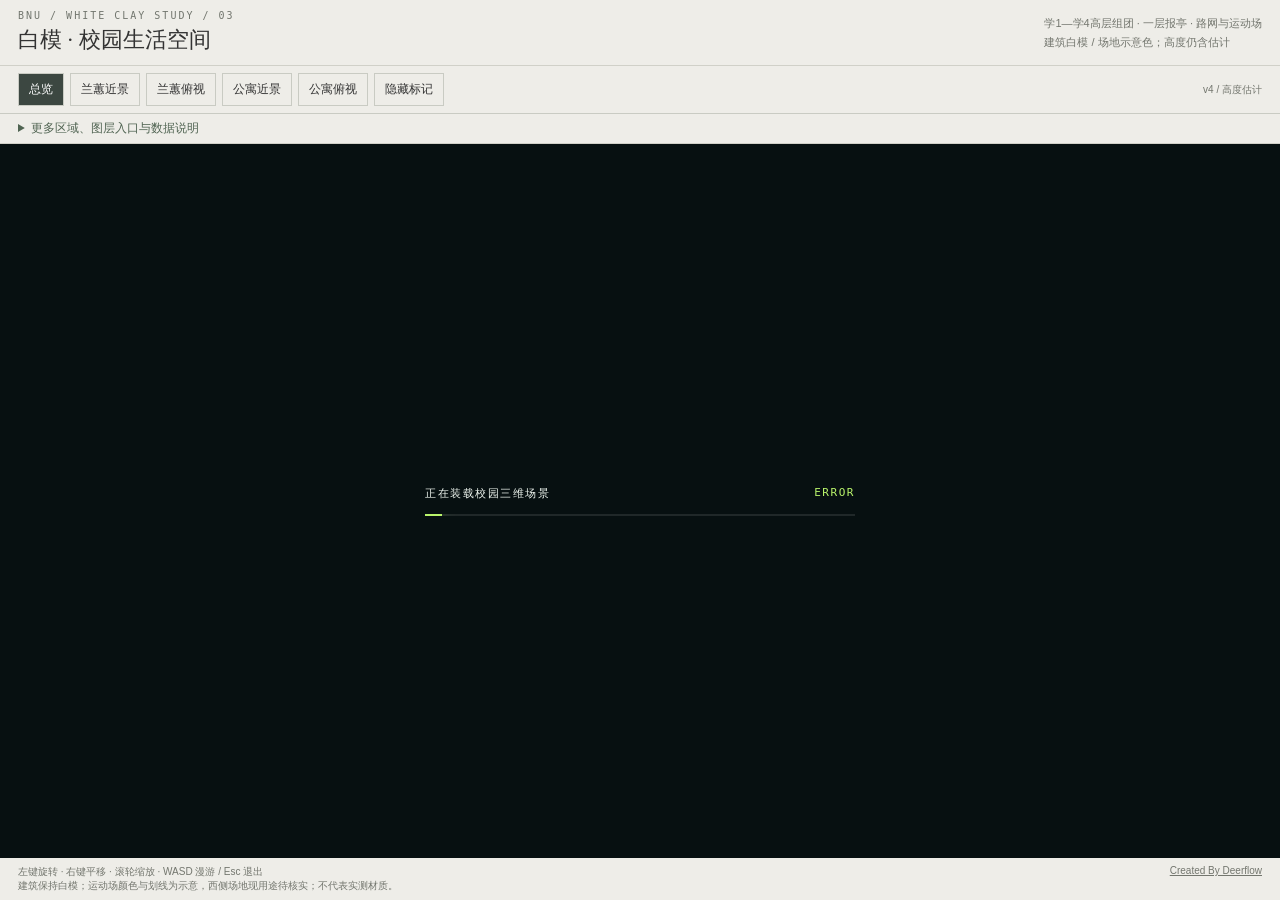
==== white/index.html @ 7d814d63 "release: package campus 3D v1.0.0" ====
<!doctype html>
<html lang="zh-CN"><head><meta charset="utf-8"><meta name="viewport" content="width=device-width,initial-scale=1"><title>北师大校园 · 白模研究</title>
<style>
*{box-sizing:border-box}body{margin:0;background:#eeede8;color:#333;font-family:"Microsoft YaHei UI",sans-serif;height:100vh;display:flex;flex-direction:column}header{padding:17px 24px;border-bottom:1px solid #d0d0c8;display:flex;justify-content:space-between;align-items:center;gap:15px}h1{margin:4px 0 0;font:25px "SimSun",serif}.eyebrow{font:10px Consolas,monospace;letter-spacing:.2em;color:#72766e}header p{font-size:11px;color:#73766e;line-height:1.7;margin:0}nav{display:flex;gap:7px;padding:10px 24px;flex-wrap:wrap}button,a{font:12px "Microsoft YaHei UI",sans-serif;color:inherit}button,nav a{border:1px solid #c9cbc3;background:transparent;padding:8px 13px;text-decoration:none;cursor:pointer}button[aria-pressed=true]{background:#3c4741;color:white}iframe{flex:1;width:100%;border:0;min-height:300px}footer{padding:10px 24px;display:flex;justify-content:space-between;gap:12px;font-size:10px;color:#73766e}footer a{font-size:10px} @media(max-width:650px){header,nav,footer{padding-left:12px;padding-right:12px}header p{display:none}h1{font-size:22px}}
</style><style>
header{padding:10px 18px}nav{padding:7px 18px;gap:6px}h1{font-size:22px}header p{max-width:260px}.inspection-tools{border-bottom:1px solid #c9cbc3;align-items:center}.inspection-tools button{padding:7px 10px}details{padding:6px 18px;font-size:12px;border-bottom:1px solid #d0d0c8;max-height:36vh;overflow:auto}summary{cursor:pointer;color:#506452}details nav{padding:8px 0}footer{padding:7px 18px}iframe{min-height:300px}.review-note{color:#73766e;font-size:10px;margin-left:auto}@media(max-width:650px){header .eyebrow{font-size:9px}header p{display:none}.review-note{display:none}}
</style></head><body>
<header><div><div class="eyebrow">BNU / WHITE CLAY STUDY / 03</div><h1>白模 · 校园生活空间</h1></div><p>学1—学4高层组团 · 一层报亭 · 路网与运动场<br>建筑白模 / 场地示意色；高度仍含估计</p></header>
<nav class="inspection-tools" aria-label="区域检查"><button data-view="reference" aria-pressed="true">总览</button><button data-view="lanhui">兰蕙近景</button><button data-view="lanhuiTop">兰蕙俯视</button><button data-view="international">公寓近景</button><button data-view="internationalTop">公寓俯视</button><button id="annotations" aria-pressed="false">隐藏标记</button><span class="review-note">v4 / 高度估计</span></nav>
<details><summary>更多区域、图层入口与数据说明</summary>
<nav aria-label="白模视角"><button data-view="main" aria-pressed="false">主楼门廊</button><button data-view="gym" aria-pressed="false">体育馆</button><button data-view="rowstudy" aria-pressed="false">条形楼群</button><button data-view="towers" aria-pressed="false">塔楼体量</button><a href="../index.html?qa=1&amp;edition=white&amp;view=reference" target="_blank">独立观察 / 图层控制 ↗</a><a href="../reference/index.html">彩色版对照</a></nav>
<nav aria-label="本次修正"><button data-view="dorms">学1—学4</button><button data-view="kiosk">一层报亭</button><button data-view="courts">南侧运动场</button><button data-view="southwest">西南生活区</button><a href="http://127.0.0.1:8786/information/index.html">信息录入工作台 ↗</a></nav>
<div style="padding:0 24px 10px;font-size:12px;line-height:1.8"><span style="color:#347148">● 绿色树木</span>　<span>□ 校园范围内</span>　<span style="color:#607997">■ 范围外建筑</span>　<span style="color:#9e7d4c">■ 边界待核</span>　<span style="color:#b56c22">▼ 六处校门（点击查看）</span><br><small>按近似主校区边界分色，不代表产权；校门位置及开放情况待核实。</small></div>
<p>v4：参照用户百度截图 + GF2补建；高度估计，非测绘成果。</p></details>
<iframe id="model" title="可旋转漫游的校园白模" allow="fullscreen" src="../index.html?qa=1&amp;edition=white&amp;view=reference&amp;embed=1&amp;v=20260921v4"></iframe>
<footer><span>左键旋转 · 右键平移 · 滚轮缩放 · WASD 漫游 / Esc 退出<br>建筑保持白模；运动场颜色与划线为示意，西侧场地现用途待核实；不代表实测材质。</span><a href="https://deerflow.tech" target="_blank" rel="noopener">Created By Deerflow</a></footer>
<script>
const frame=document.querySelector('#model');let hiddenAnnotations=false;
function sendAnnotations(){frame.contentWindow.postMessage({type:'campus-annotations',visible:!hiddenAnnotations},location.origin);}
const annotationButton=document.querySelector('#annotations');annotationButton.onclick=()=>{hiddenAnnotations=!hiddenAnnotations;annotationButton.textContent=hiddenAnnotations?'显示标记':'隐藏标记';annotationButton.setAttribute('aria-pressed',String(hiddenAnnotations));sendAnnotations();};
addEventListener('message',e=>{if(e.origin===location.origin&&e.source===frame.contentWindow&&e.data?.type==='campus-ready')sendAnnotations();});
document.querySelectorAll('button[data-view]').forEach(b=>b.onclick=()=>{frame.contentWindow.postMessage({type:'reference-view',view:b.dataset.view},location.origin);document.querySelectorAll('button[data-view]').forEach(x=>x.setAttribute('aria-pressed',String(x===b)));});
</script></body></html>
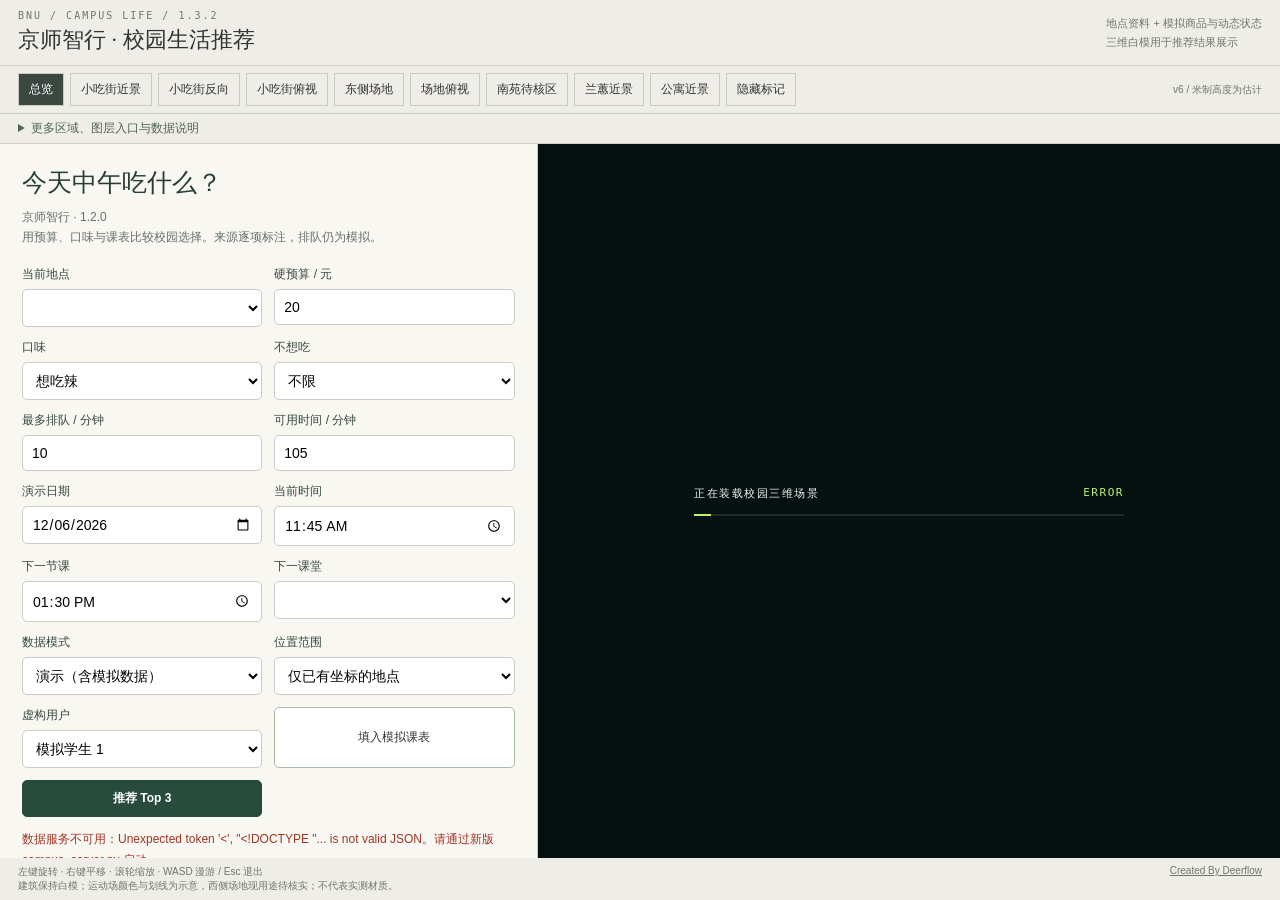
==== commit 425109d2: "release: preserve campus explorer v1.12.1 before atelier test" ====
--- a/white/index.html
+++ b/white/index.html
@@ -4,15 +4,15 @@
 *{box-sizing:border-box}body{margin:0;background:#eeede8;color:#333;font-family:"Microsoft YaHei UI",sans-serif;height:100vh;display:flex;flex-direction:column}header{padding:17px 24px;border-bottom:1px solid #d0d0c8;display:flex;justify-content:space-between;align-items:center;gap:15px}h1{margin:4px 0 0;font:25px "SimSun",serif}.eyebrow{font:10px Consolas,monospace;letter-spacing:.2em;color:#72766e}header p{font-size:11px;color:#73766e;line-height:1.7;margin:0}nav{display:flex;gap:7px;padding:10px 24px;flex-wrap:wrap}button,a{font:12px "Microsoft YaHei UI",sans-serif;color:inherit}button,nav a{border:1px solid #c9cbc3;background:transparent;padding:8px 13px;text-decoration:none;cursor:pointer}button[aria-pressed=true]{background:#3c4741;color:white}iframe{flex:1;width:100%;border:0;min-height:300px}footer{padding:10px 24px;display:flex;justify-content:space-between;gap:12px;font-size:10px;color:#73766e}footer a{font-size:10px} @media(max-width:650px){header,nav,footer{padding-left:12px;padding-right:12px}header p{display:none}h1{font-size:22px}}
 </style><style>
 header{padding:10px 18px}nav{padding:7px 18px;gap:6px}h1{font-size:22px}header p{max-width:260px}.inspection-tools{border-bottom:1px solid #c9cbc3;align-items:center}.inspection-tools button{padding:7px 10px}details{padding:6px 18px;font-size:12px;border-bottom:1px solid #d0d0c8;max-height:36vh;overflow:auto}summary{cursor:pointer;color:#506452}details nav{padding:8px 0}footer{padding:7px 18px}iframe{min-height:300px}.review-note{color:#73766e;font-size:10px;margin-left:auto}@media(max-width:650px){header .eyebrow{font-size:9px}header p{display:none}.review-note{display:none}}
-</style></head><body>
-<header><div><div class="eyebrow">BNU / WHITE CLAY STUDY / 03</div><h1>白模 · 校园生活空间</h1></div><p>学1—学4高层组团 · 一层报亭 · 路网与运动场<br>建筑白模 / 场地示意色；高度仍含估计</p></header>
-<nav class="inspection-tools" aria-label="区域检查"><button data-view="reference" aria-pressed="true">总览</button><button data-view="lanhui">兰蕙近景</button><button data-view="lanhuiTop">兰蕙俯视</button><button data-view="international">公寓近景</button><button data-view="internationalTop">公寓俯视</button><button id="annotations" aria-pressed="false">隐藏标记</button><span class="review-note">v4 / 高度估计</span></nav>
+</style><link rel="stylesheet" href="life.css"></head><body>
+<header><div><div class="eyebrow">BNU / CAMPUS LIFE / 1.3.2</div><h1>京师智行 · 校园生活推荐</h1></div><p>地点资料 + 模拟商品与动态状态<br>三维白模用于推荐结果展示</p></header>
+<nav class="inspection-tools" aria-label="区域检查"><button data-view="reference" aria-pressed="true">总览</button><button data-view="snack">小吃街近景</button><button data-view="snackReverse">小吃街反向</button><button data-view="snackTop">小吃街俯视</button><button data-view="eastSports">东侧场地</button><button data-view="eastSportsTop">场地俯视</button><button data-view="southAudit">南苑待核区</button><button data-view="lanhui">兰蕙近景</button><button data-view="international">公寓近景</button><button id="annotations" aria-pressed="false">隐藏标记</button><span class="review-note">v6 / 米制高度为估计</span></nav>
 <details><summary>更多区域、图层入口与数据说明</summary>
 <nav aria-label="白模视角"><button data-view="main" aria-pressed="false">主楼门廊</button><button data-view="gym" aria-pressed="false">体育馆</button><button data-view="rowstudy" aria-pressed="false">条形楼群</button><button data-view="towers" aria-pressed="false">塔楼体量</button><a href="../index.html?qa=1&amp;edition=white&amp;view=reference" target="_blank">独立观察 / 图层控制 ↗</a><a href="../reference/index.html">彩色版对照</a></nav>
-<nav aria-label="本次修正"><button data-view="dorms">学1—学4</button><button data-view="kiosk">一层报亭</button><button data-view="courts">南侧运动场</button><button data-view="southwest">西南生活区</button><a href="http://127.0.0.1:8786/information/index.html">信息录入工作台 ↗</a></nav>
+<nav aria-label="本次修正"><button data-view="dorms">学1—学4</button><button data-view="kiosk">一层报亭</button><button data-view="courts">南侧运动场</button><button data-view="southwest">西南生活区</button><a href="../information/index.html">信息录入工作台 ↗</a></nav>
 <div style="padding:0 24px 10px;font-size:12px;line-height:1.8"><span style="color:#347148">● 绿色树木</span>　<span>□ 校园范围内</span>　<span style="color:#607997">■ 范围外建筑</span>　<span style="color:#9e7d4c">■ 边界待核</span>　<span style="color:#b56c22">▼ 六处校门（点击查看）</span><br><small>按近似主校区边界分色，不代表产权；校门位置及开放情况待核实。</small></div>
-<p>v4：参照用户百度截图 + GF2补建；高度估计，非测绘成果。</p></details>
-<iframe id="model" title="可旋转漫游的校园白模" allow="fullscreen" src="../index.html?qa=1&amp;edition=white&amp;view=reference&amp;embed=1&amp;v=20260921v4"></iframe>
+<p>v6：学五/学子超市片区5个体块采用两层表现，新乐群保留四层；北侧低楼为近似补建，名称与层数待核。所有米制高度非实测。东侧场地与其余建筑保留。</p></details>
+<iframe id="model" title="可旋转漫游的校园白模" allow="fullscreen" src="../index.html?qa=1&amp;edition=white&amp;view=reference&amp;embed=1&amp;life=1&amp;v=20260924v6"></iframe>
 <footer><span>左键旋转 · 右键平移 · 滚轮缩放 · WASD 漫游 / Esc 退出<br>建筑保持白模；运动场颜色与划线为示意，西侧场地现用途待核实；不代表实测材质。</span><a href="https://deerflow.tech" target="_blank" rel="noopener">Created By Deerflow</a></footer>
 <script>
 const frame=document.querySelector('#model');let hiddenAnnotations=false;
@@ -20,4 +20,4 @@
 const annotationButton=document.querySelector('#annotations');annotationButton.onclick=()=>{hiddenAnnotations=!hiddenAnnotations;annotationButton.textContent=hiddenAnnotations?'显示标记':'隐藏标记';annotationButton.setAttribute('aria-pressed',String(hiddenAnnotations));sendAnnotations();};
 addEventListener('message',e=>{if(e.origin===location.origin&&e.source===frame.contentWindow&&e.data?.type==='campus-ready')sendAnnotations();});
 document.querySelectorAll('button[data-view]').forEach(b=>b.onclick=()=>{frame.contentWindow.postMessage({type:'reference-view',view:b.dataset.view},location.origin);document.querySelectorAll('button[data-view]').forEach(x=>x.setAttribute('aria-pressed',String(x===b)));});
-</script></body></html>
+</script><script src="life.js"></script></body></html>
--- a/white/life.css
+++ b/white/life.css
@@ -0,0 +1,31 @@
+.life-layout{display:grid;grid-template-columns:minmax(370px,42%) minmax(0,1fr);flex:1;min-height:0}
+.life-panel{overflow:auto;border-right:1px solid #c9cbc3;background:#f8f7f2;padding:22px;box-sizing:border-box}
+.life-panel h2{font:25px "Microsoft YaHei",sans-serif;margin:0 0 8px;color:#263e36}
+.life-panel h3{font-size:15px;margin:20px 0 10px}
+.life-caption{color:#66716c;font-size:12px;line-height:1.7}
+.life-form{display:grid;grid-template-columns:1fr 1fr;gap:12px;margin-top:18px}
+.life-form label{font-size:12px;display:flex;flex-direction:column;gap:6px;color:#34483d}
+.life-form input,.life-form select,.life-panel input{font:14px "Microsoft YaHei",sans-serif;border:1px solid #c7cec5;background:#fff;padding:9px;min-width:0;border-radius:5px;box-sizing:border-box;width:100%}
+.life-form .span-two{grid-column:1/-1}
+.life-panel button{border:1px solid #abb9ab;background:#fff;border-radius:5px;padding:9px 12px;cursor:pointer}
+.life-panel button.primary{background:#294b3e;color:#fff;border-color:#294b3e;font-weight:600}
+.life-panel button:disabled{opacity:.6;cursor:wait}
+.life-message{font-size:12px;line-height:1.7;color:#44524a;white-space:pre-line;margin:12px 0}
+.life-message.error{color:#a13425}
+.life-card{background:white;border:1px solid #d7dcd3;border-left:4px solid #557458;border-radius:8px;padding:15px;margin:12px 0}
+.life-card h3{margin:0 0 7px;font-size:16px}
+.life-card .dish{font-size:15px;color:#293e31;margin:8px 0}
+.life-card .metrics{font-size:12px;line-height:1.9;color:#405048}
+.life-card .badge{display:inline-block;color:#815d24;background:#fbf1d9;padding:3px 7px;font-size:11px;border-radius:3px;margin-bottom:7px}
+.life-card ul{padding-left:17px;font-size:12px;line-height:1.8}
+.life-card small{display:block;color:#6a716c;line-height:1.7;margin:8px 0}
+.life-card .placeholder{display:inline-block;background:#f2f3ec;border:1px dashed #cbd0bf;padding:6px 12px;color:#67705e;font-size:11px}
+.life-panel details{padding:8px 0;max-height:none;border-top:1px solid #d7dcd3;border-bottom:0;overflow:visible;margin-top:12px}
+.life-panel summary{font-size:14px;padding:7px 0;font-weight:600;color:#344f40}
+.life-directory{max-height:330px;overflow:auto}
+.life-row{padding:10px 0;border-bottom:1px solid #e5e7df;font-size:13px;line-height:1.7}
+.life-row small{display:block;color:#657168}
+.life-layout>iframe{height:100%;min-height:420px}
+.life-panel :focus-visible{outline:3px solid #c69d3d;outline-offset:2px}
+@media(max-width:850px){body{height:auto;min-height:100vh}.life-layout{display:flex;flex-direction:column}.life-panel{overflow:visible;border:0}.life-layout>iframe{height:520px;order:-1}}
+
